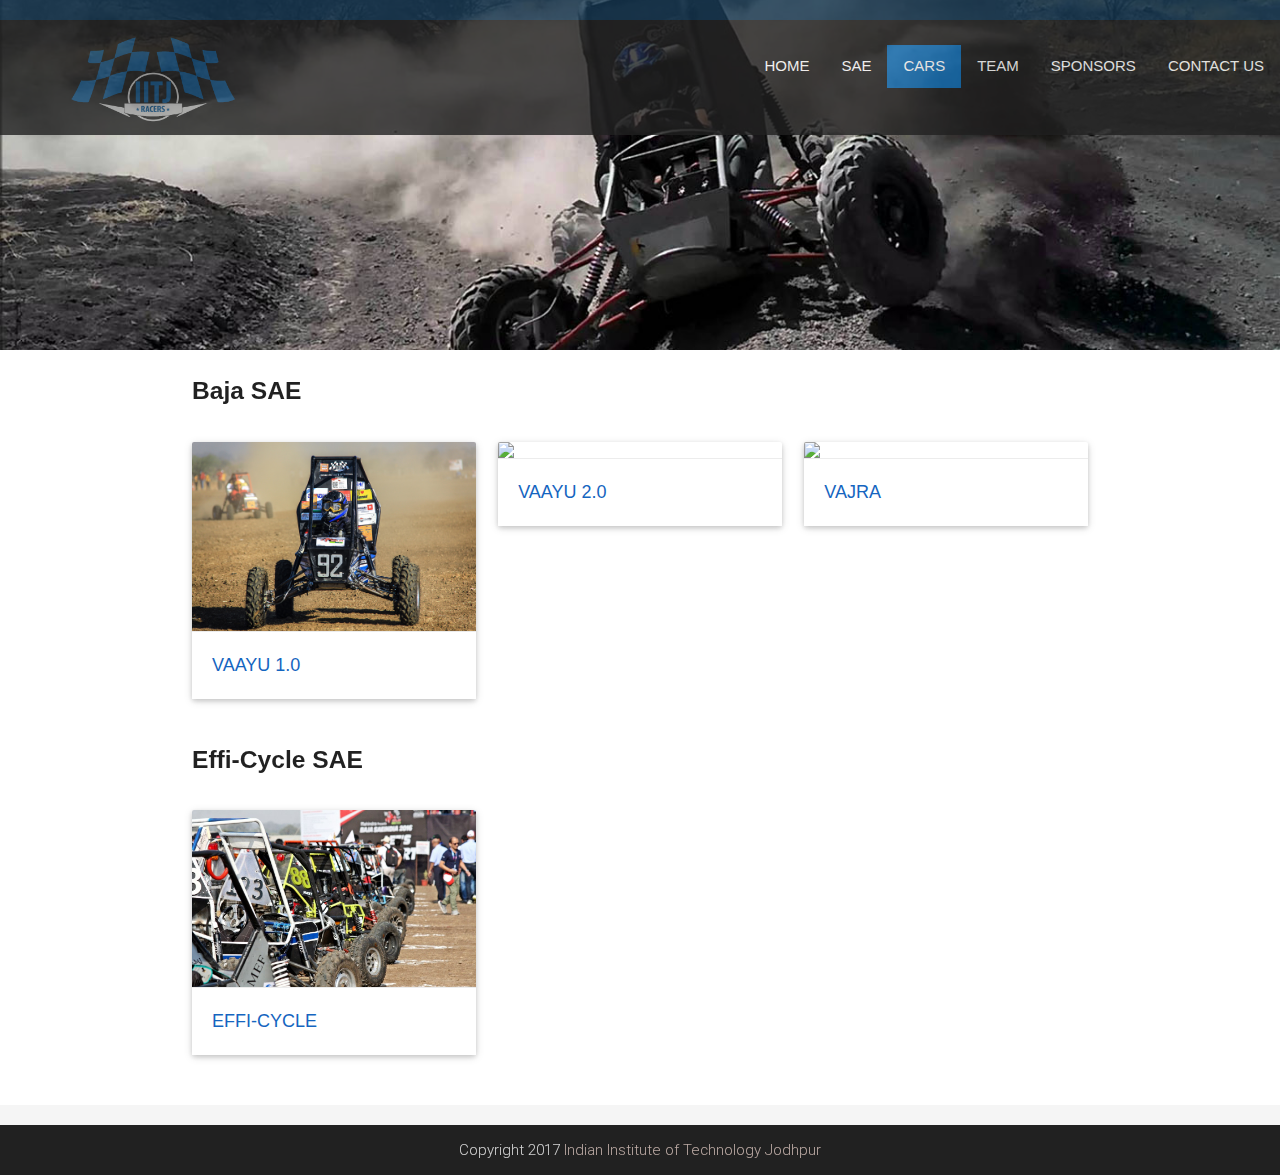
==== Cars.html @ 3f5076e8 "sync" ====
<!DOCTYPE html>
<html lang="en">
<head>
  <meta http-equiv="Content-Type" content="text/html; charset=UTF-8"/>
  <meta name="viewport" content="width=device-width, initial-scale=1, maximum-scale=1.0, user-scalable=no"/>
  <title>SAE | IITJ Racers</title>

  <!-- CSS  -->
  <link href="https://fonts.googleapis.com/icon?family=Material+Icons" rel="stylesheet">
  <link href="css/materialize.css" type="text/css" rel="stylesheet" media="screen,projection"/>
  <link href="css/style.css" type="text/css" rel="stylesheet" media="screen,projection"/>



<!-- js -->
  <script src="http://leemark.github.io/better-simple-slideshow/demo/js/hammer.min.js"></script><!-- for swipe support on touch interfaces -->
</head>








<body>

<!-- header starts -->



<header class="large">


      <a href="aboutus.html"><img class="logo" src="racers1.png"></a>
      <ul>

        <li><a  href="index.html">Home</a></li>
        <li><a href="SAE.html">SAE</a></li>
        <li><a class="active" href="Cars.html">Cars</a></li>
        <li><a href="Team.html">Team</a></li>
        <li><a href="Sponsors.html">Sponsors</a></li>
        <li><a href="Contacts.html">Contact Us</a></li>
      </ul>


</header>

<!-- scrollfire starts starts -->













<!-- slidshow starts starts -->

<div id="index-banner" class="parallax-container" style="height:350px">
    <div class="section no-pad-bot">
      <div class="container">
        <br><br>
        <h1 class="header left white-text"><font size="8" color="white" face="Copperplate Gothic"><b></b></font></h1>
        <div class="row left">
          <h5 class="header col s12 light"><font size="5" color="white" face="Copperplate Gothic"><b></b></font></h5>
        </div>

      </div>
    </div>
    <div class="parallax" ><img src="10.jpg" alt="Unsplashed background img 1"  width="100%"></div>
  </div>


<div class="container">
    <div class="section">

      <div class="row">
        <div class="col s12 left">
          <h5><font face="Arial"><b>Baja SAE</b></font></h5>
        </div>
      </div>


      <div class="row">
        <div class="col s4">
          <div class="card">
            <div class="card-image">
              <img src="6.jpg">
            </div>

            <div class="card-action">
              <a href="#"><font face="arial" size="4" color="#1565c0">VAAYU 1.0</font></a>
            </div>
          </div>
        </div>


        <div class="col s4">
          <div class="card">
            <div class="card-image">
              <img src="VAAYU 2.0.jpg">
            </div>

            <div class="card-action">
              <a href="vaayu 2.0.html"><font face="arial" size="4" color="#1565c0">VAAYU 2.0</font></a>
            </div>
          </div>
        </div>


        <div class="col s4">
          <div class="card">
            <div class="card-image">
              <img src="old_6.jpg">
            </div>

            <div class="card-action">
              <a href="vajra.html"><font face="arial" size="4" color="#1565c0">VAJRA</font></a>
            </div>
          </div>
        </div>


      </div>


       <div class="row">
        <div class="col s12 left">
          <h5><font face="Arial"><b>Effi-Cycle SAE</b></font></h5>
        </div>
      </div>


      <div class="row">
        <div class="col s4">
          <div class="card">
            <div class="card-image">
              <img src="SAE_1.jpg">
            </div>

            <div class="card-action">
              <a href="#"><font face="arial" size="4" color="#1565c0">Effi-Cycle</font></a>
            </div>
          </div>
        </div>


      </div>








    </div>



  </div>










<!-- footers starts starts -->
 <footer class="page-footer grey lighten-4">





    <div class="footer-copyright  grey darken-4">
      <div class="container">
     <center> Copyright 2017 <a class="brown-text text-lighten-3" href="http://iitj.ac.in/">Indian Institute of Technology Jodhpur</a></center>
      </div>
    </div>
  </footer>


  <!--  Scripts-->
  <script src="https://code.jquery.com/jquery-2.1.1.min.js"></script>
  <script src="js/materialize.js"></script>
  <script src="js/init.js"></script>

<script>
$("#slideshow > div:gt(0)").hide();

setInterval(function() {
  $('#slideshow > div:first')
    .fadeOut(1000)
    .next()
    .fadeIn(1000)
    .end()
    .appendTo('#slideshow');
},  3000);

</script>



<script>
$(document).on("scroll", function() {

  if($(document).scrollTop()>400) {
    $("header").removeClass("large").addClass("small");
  } else {
    $("header").removeClass("small").addClass("large");
  }

});

</script>

<script>
var acc = document.getElementsByClassName("accordion");
var i;

for (i = 0; i < acc.length; i++) {
    acc[i].onclick = function(){
        this.classList.toggle("active");
        this.nextElementSibling.classList.toggle("show");
  }
}
</script>



  </body>
</html>
---- css/style.css ----
/* Custom Stylesheet */
/**
 * Use this file to override Materialize files so you can update
 * the core Materialize files in the future
 *
 * Made By MaterializeCSS.com
 */

nav ul a,
nav .brand-logo {
  color: #444;
}

p {
  line-height: 2rem;
}

.button-collapse {
  color: #26a69a;
}

.parallax-container {
  min-height: auto;
  line-height: 0;
  height: auto;
  color: rgba(255,255,255,.9);
}
  .parallax-container .section {
    width: 100%;
  }

@media only screen and (max-width : 992px) {
  .parallax-container .section {
    position: absolute;
    top: 40%;
  }
  #index-banner .section {
    top: 10%;
  }
}

@media only screen and (max-width : 600px) {
  #index-banner .section {
    top: 0;
  }
}

.icon-block {
  padding: 0 15px;
}
.icon-block .material-icons {
  font-size: inherit;
}

footer.page-footer {
  margin: 0;
}


<!-- other styles 
. icon{
	opacity:1;
	
}

.icon:hover{
	opacity:0.7;

}




.button1 {
    background-color: #4CAF50; /* Green */
    border: none;
    color: white;width:50px;
    text-align: center;
    display: inline-block;
    font-size: 16px;
    margin: 4px 2px;
    -webkit-transition-duration: 0.4s; /* Safari */
    transition-duration: 0.4s;
    cursor: pointer;
}


.button1:hover {
    background-color: #4CAF50;
    color: white;
}-->



.circular {
	width: 300px;
	height: 300px;
	border-radius: 150px;
	-webkit-border-radius: 150px;
	-moz-border-radius: 150px;
	
	}

button.accordion {
    background-color: #eee;
    color: #444;
    cursor: pointer;
    padding: 5px;
    width: 100%;
    border-style: solid;	
    border-width: 2px;
    border-opacity: 0.5;
    text-align: left;
    outline: none;
    font-size: 15px;
    transition: 0.4s;
}

button.accordion.active, button.accordion:hover {
    background-color: #ddd;
}

button.accordion:after {
    content: '\02795';
    font-size: 13px;
    color: #777;
    float: right;
    margin-left: 5px;
}

button.accordion.active:after {
    content: "\2796";
}

div.panel {
    padding: 0 18px;
    background-color: white;
    max-height: 0;
    overflow: hidden;
    transition: 0.6s ease-in-out;
    opacity: 0;
}

div.panel.show {
    opacity: 1;
    max-height: 10000px;
	
}



<!-- Slides how -->

#slideshow { 
    position: relative; 
    width: 100%; 
 }
#slideshow > div { 
    position: absolute; 
   }

<!-- Nav bar resize -->
*, 
*:before, 
*:after {
	margin: 0;
	padding: 0;
	box-sizing: border-box;
	-moz-box-sizing: border-box;
	-webkit-box-sizing: border-box;
}



.containere {
  width: 90%;
  min-width: 740px;
  margin: 0 auto;
}

ul {
	float: right;
}

li {
	display: inline;
	float: left;
}

img.logo {
	float: left;
}



/* Header */

header {
	background-color: #212121;

	float: left;
	width: 100%;
	position: fixed;
	z-index: 10;

}

header a {
	display: block;
	padding: 10px 16px;
	color: white;
	text-decoration: none;
	font-family: 'Amaranth', sans-serif;
	text-transform: uppercase;
	font-size: 1em;
}

header a.active  {
	 background-color: #116db5;
}

header a:hover {
	background-color: #0c4471;
	opacity: 0.6;
}


header li {
	margin-right: 0px;
}

/* header large */
header.large {
	height: 135px;
	opacity: 0.8;
}
header.large img {
	width: 280px;
	height: 150px;
  margin-top: 0px;
}
header.large li {
	margin-top: 10px;
}

/* header small */

header.small {
	height: 100px;
	opacity: 0.9;
}
header.small img {
	width: 220px; 
	height: 100px;
	margin-top: 0px;
}
header.small li {
	margin-top: 0px;

}

/* Transitions */

header,
nava,
a,
img,
li {
	transition: .7s all;
	-moz-transition: .7s all;
	-webkit-transition: .7s all;
	-o-transition: .7s all;
}




/* flip container*/
.flip-container {
	perspective: 500px;
}
	/* flip the pane when hovered */
	.flip-container:hover .flipper, .flip-container.hover .flipper {
		transform: rotateY(180deg);
	}

.flip-container, .front, .back {
	width: 200px;
	height: 300px;
	 
}

/* flip speed goes here */
.flipper {
	transition: 0.6s;
	transform-style: preserve-3d;

	position: relative;
}

/* hide back of pane during swap */
.front, .back {
	backface-visibility: hidden;

	position: absolute;
	top: 0;
	left: 0;
}

/* front pane, placed above back */
.front {
	z-index: 2;
	/* for firefox 31 */
	transform: rotateY(0deg);
}

/* back, initially hidden pane */
.back {
	transform: rotateY(180deg);
}
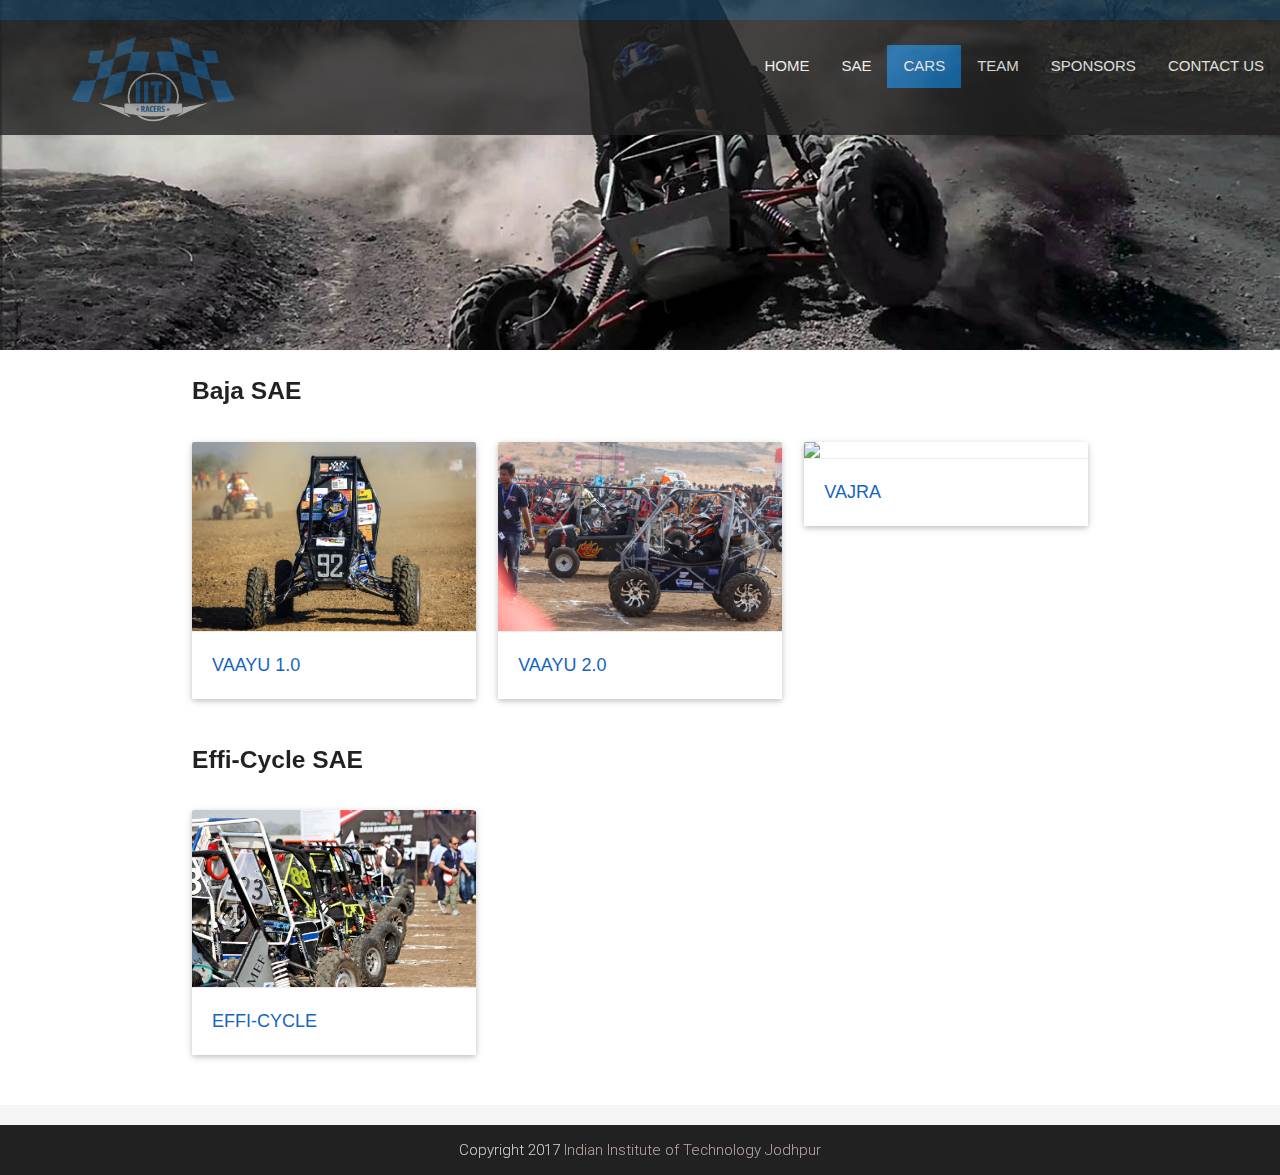
==== commit 753d0bf2: "sync" ====
--- a/Cars.html
+++ b/Cars.html
@@ -104,7 +104,7 @@
         <div class="col s4">
           <div class="card">
             <div class="card-image">
-              <img src="VAAYU 2.0.jpg">
+              <img src="Vaayu 2.0.jpg">
             </div>
 
             <div class="card-action">
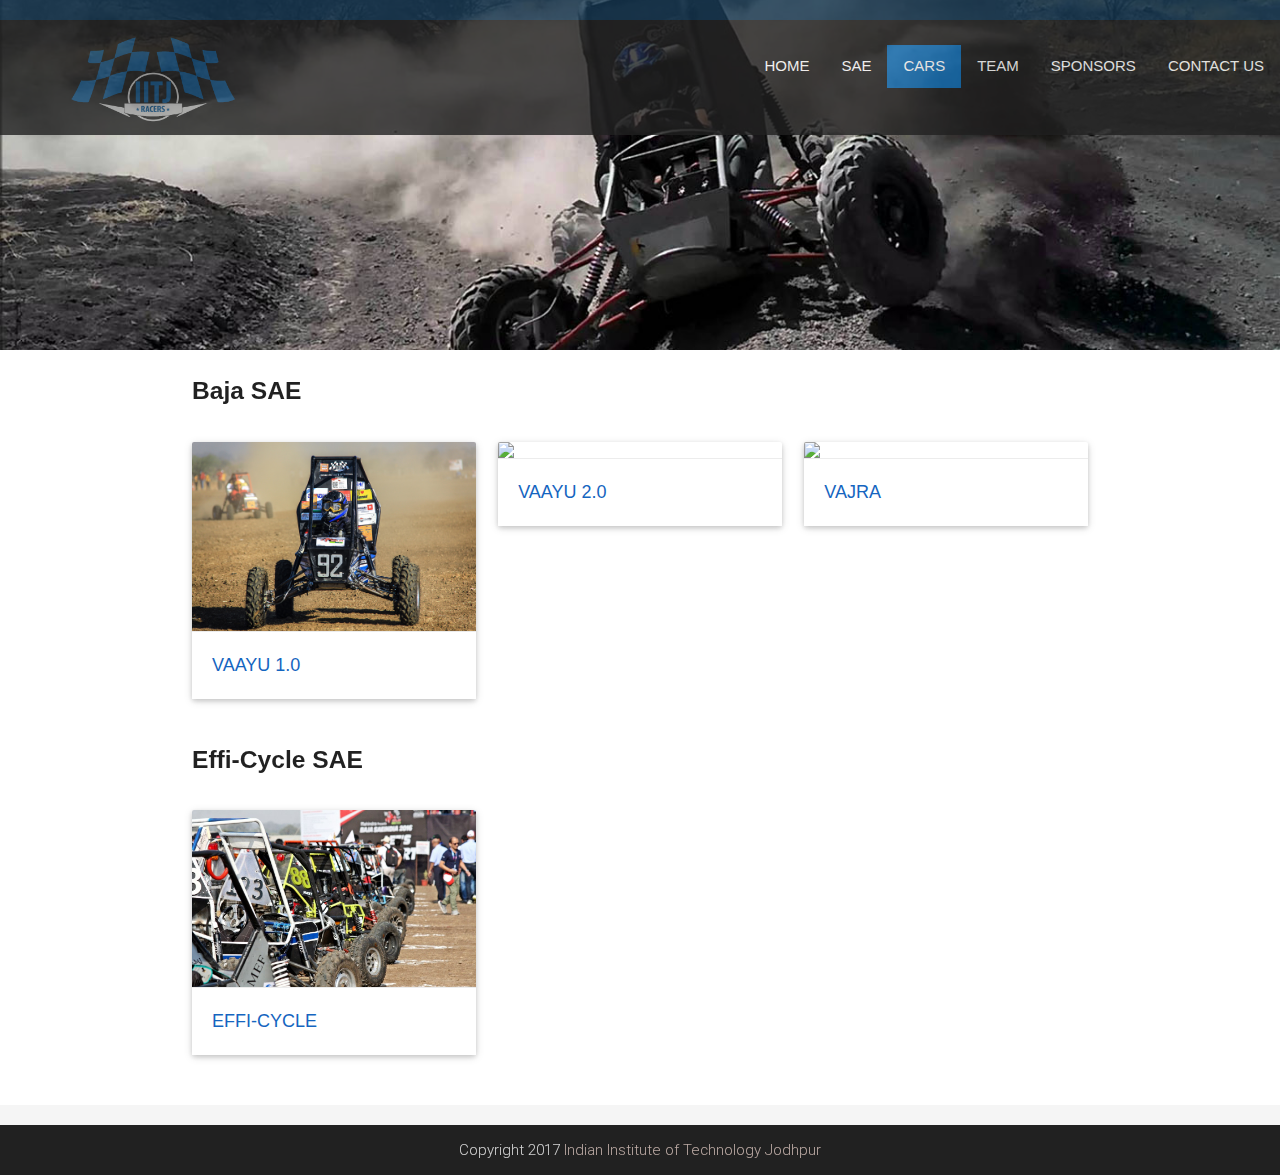
==== commit c00646f0: "sync" ====
--- a/Cars.html
+++ b/Cars.html
@@ -104,7 +104,7 @@
         <div class="col s4">
           <div class="card">
             <div class="card-image">
-              <img src="Vaayu 2.0.jpg">
+              <img src="VAAYU 2.0.jpg">
             </div>
 
             <div class="card-action">
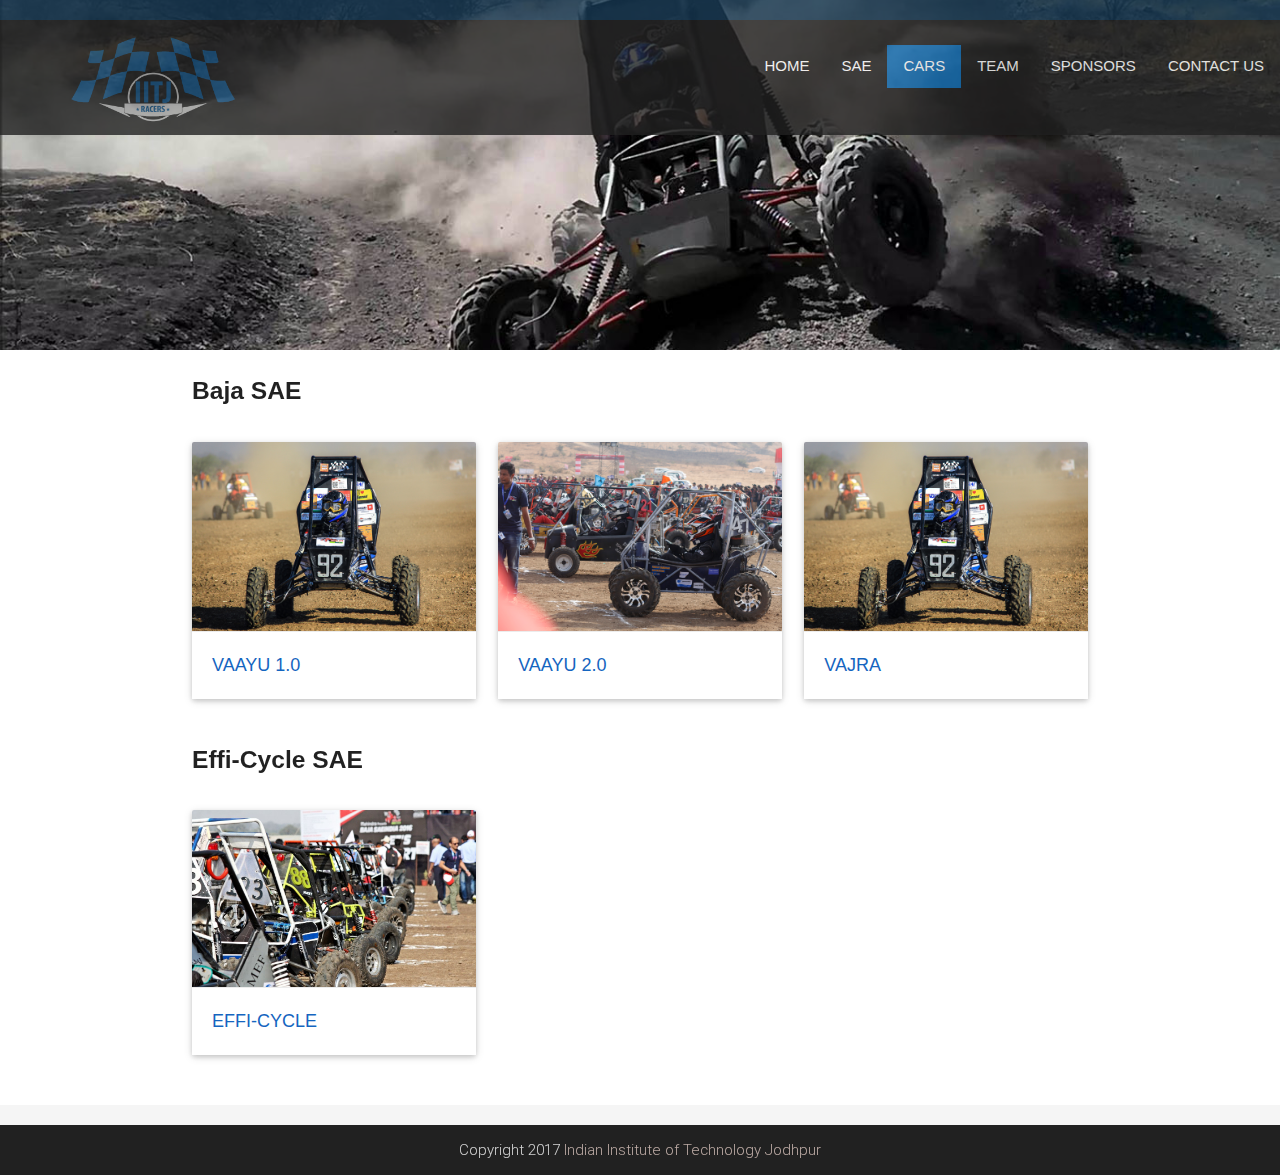
==== commit f4f7caf2: "Update Cars.html" ====
--- a/Cars.html
+++ b/Cars.html
@@ -95,7 +95,7 @@
             </div>
 
             <div class="card-action">
-              <a href="#"><font face="arial" size="4" color="#1565c0">VAAYU 1.0</font></a>
+              <a href="vaayu 1.0.html"><font face="arial" size="4" color="#1565c0">VAAYU 1.0</font></a>
             </div>
           </div>
         </div>
